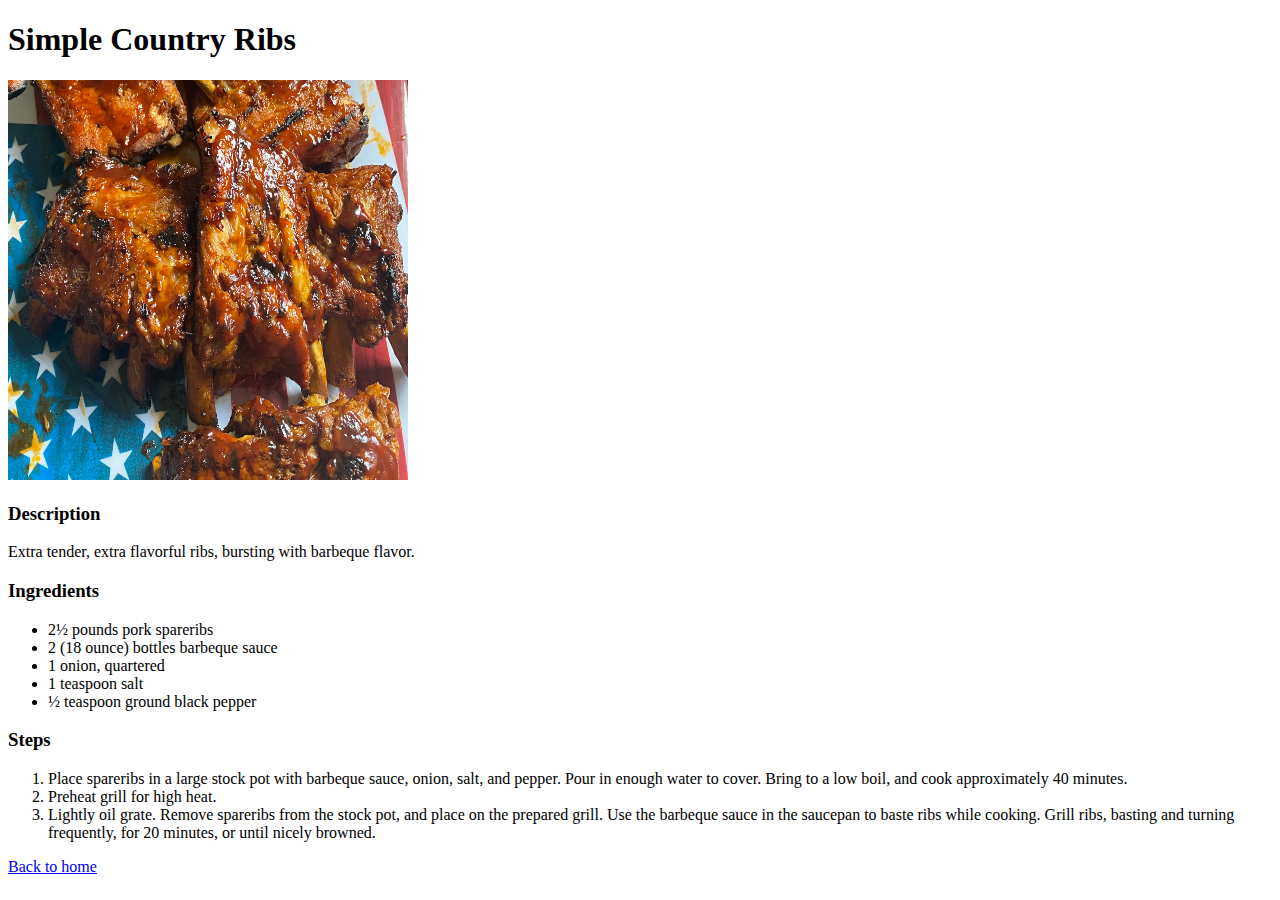
==== recipes/country_ribs.html @ 4c2b8110 "added last recipe" ====
<!DOCTYPE html>
<html lang="en">

<head>
    <meta charset="UTF-8">
    <meta http-equiv="X-UA-Compatible" content="IE=edge">
    <meta name="viewport" content="width=device-width, initial-scale=1.0">
    <title>Simple Country Ribs</title>
</head>

<body>
    <main>
        <article>
            <h1>Simple Country Ribs</h1>
            <img src="./img/bq.jpg" alt="country ribs foto" width="400px" height="400px">
            <h3>Description</h3>
            <p>Extra tender, extra flavorful ribs, bursting with barbeque flavor.</p>
            <h3>Ingredients</h3>
            <ul>
                <li>2½ pounds pork spareribs</li>
                <li>2 (18 ounce) bottles barbeque sauce</li>
                <li>1 onion, quartered</li>
                <li>1 teaspoon salt</li>
                <li>½ teaspoon ground black pepper</li>
            </ul>
            <h3>Steps</h3>
            <ol>
                <li>Place spareribs in a large stock pot with barbeque sauce, onion, salt, and pepper. Pour in enough
                    water to cover. Bring to a low boil, and cook approximately 40 minutes.
                </li>
                <li>Preheat grill for high heat.</li>
                <li>Lightly oil grate. Remove spareribs from the stock pot, and place on the prepared grill. Use the
                    barbeque sauce in the saucepan to baste ribs while cooking. Grill ribs, basting and turning
                    frequently, for 20 minutes, or until nicely browned.
                </li>
            </ol>
        </article>
        <a href="../index.html">Back to home</a>
    </main>
</body>

</html>
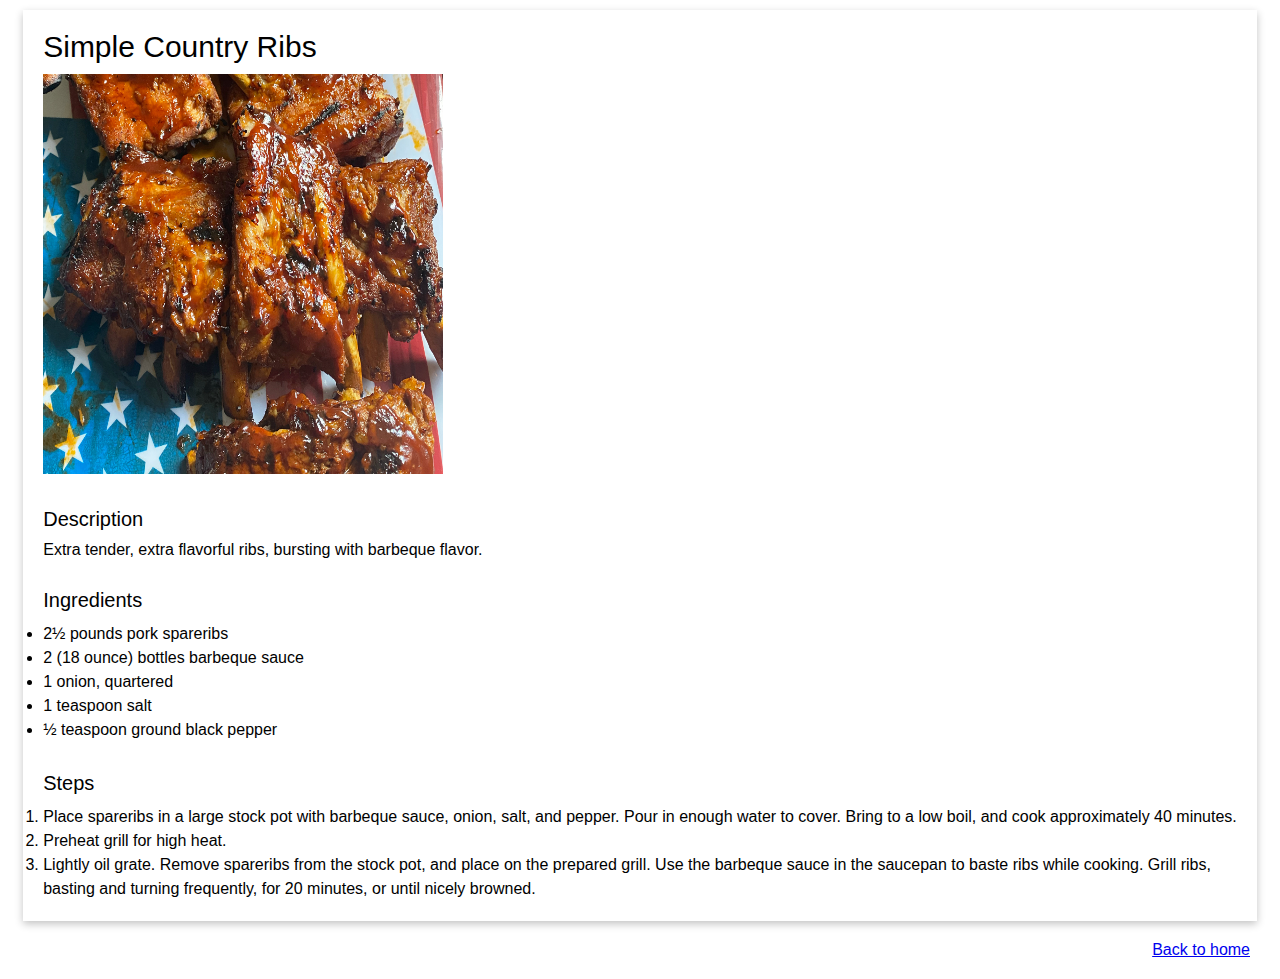
==== commit f31b6871: "🎨 Improve structure" ====
--- a/recipes/country_ribs.html
+++ b/recipes/country_ribs.html
@@ -6,37 +6,40 @@
     <meta http-equiv="X-UA-Compatible" content="IE=edge">
     <meta name="viewport" content="width=device-width, initial-scale=1.0">
     <title>Simple Country Ribs</title>
+    <link rel="stylesheet" href="../style.css">
 </head>
 
 <body>
     <main>
-        <article>
-            <h1>Simple Country Ribs</h1>
-            <img src="./img/bq.jpg" alt="country ribs foto" width="400px" height="400px">
-            <h3>Description</h3>
-            <p>Extra tender, extra flavorful ribs, bursting with barbeque flavor.</p>
-            <h3>Ingredients</h3>
-            <ul>
+        
+        <article class="recipe">
+            <h1 class="recipe_title">Simple Country Ribs</h1>
+            <img src="./img/bq.jpg" alt="country ribs foto" class="recipe_img">
+            <h3 class="recipe_lower_title">Description</h3>
+            <p class="recipe_description">Extra tender, extra flavorful ribs, bursting with barbeque flavor.</p>
+            <h3 class="recipe_lower_title">Ingredients</h3>
+            <ul class="recipe_ingredients">
                 <li>2½ pounds pork spareribs</li>
                 <li>2 (18 ounce) bottles barbeque sauce</li>
                 <li>1 onion, quartered</li>
                 <li>1 teaspoon salt</li>
                 <li>½ teaspoon ground black pepper</li>
             </ul>
-            <h3>Steps</h3>
-            <ol>
+            <h3 class="recipe_lower_title">Steps</h3>
+            <ol class="recipe_steps">
                 <li>Place spareribs in a large stock pot with barbeque sauce, onion, salt, and pepper. Pour in enough
                     water to cover. Bring to a low boil, and cook approximately 40 minutes.
                 </li>
                 <li>Preheat grill for high heat.</li>
                 <li>Lightly oil grate. Remove spareribs from the stock pot, and place on the prepared grill. Use the
-                    barbeque sauce in the saucepan to baste ribs while cooking. Grill ribs, basting and turning
+                    barbeque sauce in the saucepan to baste ribs while cooking. Grill ribs, <br> basting and turning
                     frequently, for 20 minutes, or until nicely browned.
                 </li>
             </ol>
         </article>
-        <a href="../index.html">Back to home</a>
+        
     </main>
+    <a href="../index.html" class="home">Back to home</a>
 </body>
 
 </html>--- a/style.css
+++ b/style.css
@@ -0,0 +1,131 @@
+* {
+    margin: 0;
+    padding: 0;
+    box-sizing: border-box;
+}
+body {
+    background-color: #ffffff;
+    font-family: 'Segoe UI', Tahoma, Geneva, Verdana, sans-serif;
+    height: 100vh;
+    display: flex;
+    flex-direction: column;
+    justify-content: space-between;
+    align-items: center;
+    padding: 10px;
+}
+
+.main_title{
+    /* font-family: 'Segoe UI', Tahoma, Geneva, Verdana, sans-serif; */
+    font-size: 120px;
+    font-weight: 700;
+    background: linear-gradient(45deg, #274fbd, #01d8fd, #14dfea, #3fc12a, #F9AC07, #5406d9, #e912a3, #7a3bca, #F9AC07, #7a3bca);
+    background-size: 300% 300%;
+    -webkit-background-clip: text;
+    background-clip: text;
+    -webkit-text-fill-color: transparent;
+    animation: Title 30s ease infinite;
+}
+@keyframes Title {
+    0%{background-position:0% 50%}
+    50%{background-position:100% 50%}
+    100%{background-position:0% 50%}
+}
+.container {
+    display: flex;
+    flex-direction: column;
+    justify-content: space-evenly;
+    align-content: center;
+    align-items:center;
+    height: 65vh;
+}
+
+/* Recipes list */
+.list {
+    display: inline-flex;
+    flex-direction: row;
+    padding: 40px 5px;
+    width: 70vw;
+    height: 35vh;
+    justify-content: space-around;
+    list-style: none;
+    box-shadow: rgba(0, 0, 0, 0.35) 0px 5px 15px;
+    border-radius: 3%;
+}
+.container .list .image {
+    width: 200px;
+    height: 200px;
+    
+}
+
+.container .list .list_item {
+    display: flex;
+    flex-direction: column;
+    justify-content: space-between;
+    align-items: center;
+}
+
+.container .list .list_item .list_link {
+    text-decoration: none;
+    /* font-family: 'Segoe UI', Tahoma, Geneva, Verdana, sans-serif; */
+    font-size: 16px;
+    font-weight: 600;
+    color: black;
+} 
+
+.container .list .list_item .list_link:hover{
+    font-size: 18px;
+    background: linear-gradient(to right, #274fbd 0%, #01d8fd 50%, #14dfea 50%, #F9AC07 50%, #5406d9 50%, #e912a3 50%, #7a3bca 50%, #F9AC07 50%, #7a3bca 100%);
+    -webkit-background-clip: text;
+    -webkit-text-fill-color: transparent;
+    background-clip: text;
+}
+
+/*  styles for recepes */
+.recipe {
+    padding: 20px;
+    box-shadow: rgba(0, 0, 0, 0.24) 0px 3px 8px;
+}
+
+.recipe .recipe_title {
+    /* font-family: 'Segoe UI', Tahoma, Geneva, Verdana, sans-serif; */
+    font-size: 30px;
+    margin-bottom: 10px;
+    font-weight: 500;
+}
+
+.recipe .recipe_lower_title {
+    /* font-family: 'Segoe UI', Tahoma, Geneva, Verdana, sans-serif; */
+    font-size: 20px;
+    font-weight: 500;
+    margin-bottom: 10px;
+}
+
+.recipe .recipe_img {
+    width: 400px;
+    height: 400px;
+    margin-bottom: 30px;
+}
+
+.recipe .recipe_description{
+    /* font-family: 'Segoe UI', Tahoma, Geneva, Verdana, sans-serif; */
+    font-size: 16px;
+    font-weight: 400;
+    margin-bottom: 30px;
+}
+.recipe .recipe_ingredients,
+.recipe .recipe_steps {
+    /* font-family: 'Segoe UI', Tahoma, Geneva, Verdana, sans-serif; */
+    font-size: 16px;
+    font-weight: 400;
+    line-height: 24px;
+    margin-bottom: 30px;
+}
+
+.recipe .recipe_steps{
+ margin-bottom: 0;
+}
+
+.home {
+    align-self:flex-end;
+    padding: 20px;
+}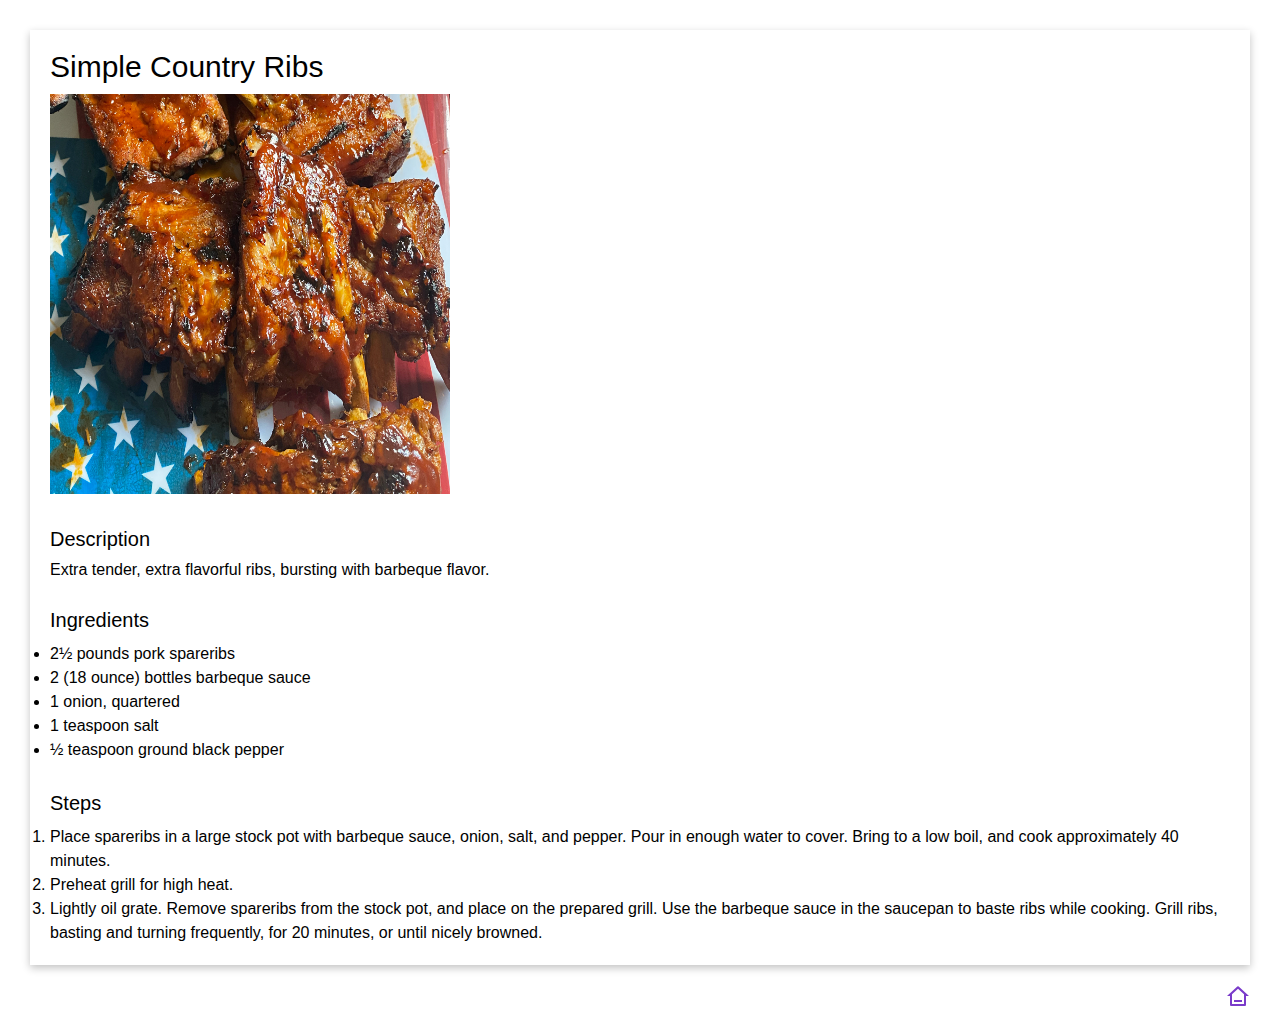
==== commit 3b21d9e1: "🎨 finished project" ====
--- a/recipes/country_ribs.html
+++ b/recipes/country_ribs.html
@@ -10,8 +10,7 @@
 </head>
 
 <body>
-    <main>
-        
+    <main class="main_content">
         <article class="recipe">
             <h1 class="recipe_title">Simple Country Ribs</h1>
             <img src="./img/bq.jpg" alt="country ribs foto" class="recipe_img">
@@ -37,9 +36,14 @@
                 </li>
             </ol>
         </article>
-        
     </main>
-    <a href="../index.html" class="home">Back to home</a>
+    <a href="../index.html" class="home">
+        <svg xmlns="http://www.w3.org/2000/svg" viewBox="0 0 24 24" width="24" height="24" class="home_icon">
+            <path fill="none" d="M0 0h24v24H0z" />
+            <path
+                d="M19 21H5a1 1 0 0 1-1-1v-9H1l10.327-9.388a1 1 0 0 1 1.346 0L23 11h-3v9a1 1 0 0 1-1 1zM6 19h12V9.157l-6-5.454-6 5.454V19zm2-4h8v2H8v-2z" />
+        </svg>
+    </a>
 </body>
 
 </html>--- a/style.css
+++ b/style.css
@@ -11,11 +11,10 @@
     flex-direction: column;
     justify-content: space-between;
     align-items: center;
-    padding: 10px;
+    padding: 30px;
 }
 
 .main_title{
-    /* font-family: 'Segoe UI', Tahoma, Geneva, Verdana, sans-serif; */
     font-size: 120px;
     font-weight: 700;
     background: linear-gradient(45deg, #274fbd, #01d8fd, #14dfea, #3fc12a, #F9AC07, #5406d9, #e912a3, #7a3bca, #F9AC07, #7a3bca);
@@ -66,7 +65,6 @@
 
 .container .list .list_item .list_link {
     text-decoration: none;
-    /* font-family: 'Segoe UI', Tahoma, Geneva, Verdana, sans-serif; */
     font-size: 16px;
     font-weight: 600;
     color: black;
@@ -87,14 +85,12 @@
 }
 
 .recipe .recipe_title {
-    /* font-family: 'Segoe UI', Tahoma, Geneva, Verdana, sans-serif; */
     font-size: 30px;
     margin-bottom: 10px;
     font-weight: 500;
 }
 
 .recipe .recipe_lower_title {
-    /* font-family: 'Segoe UI', Tahoma, Geneva, Verdana, sans-serif; */
     font-size: 20px;
     font-weight: 500;
     margin-bottom: 10px;
@@ -107,14 +103,12 @@
 }
 
 .recipe .recipe_description{
-    /* font-family: 'Segoe UI', Tahoma, Geneva, Verdana, sans-serif; */
     font-size: 16px;
     font-weight: 400;
     margin-bottom: 30px;
 }
 .recipe .recipe_ingredients,
 .recipe .recipe_steps {
-    /* font-family: 'Segoe UI', Tahoma, Geneva, Verdana, sans-serif; */
     font-size: 16px;
     font-weight: 400;
     line-height: 24px;
@@ -125,7 +119,18 @@
  margin-bottom: 0;
 }
 
+.main_content {
+    margin-bottom: 20px;
+}
 .home {
     align-self:flex-end;
-    padding: 20px;
+}
+
+.home .home_icon {
+    fill: #7a3bca;
+}
+
+.home .home_icon:hover {
+    transform: scale(1.2);
+    transition: all 0.5s;
 }